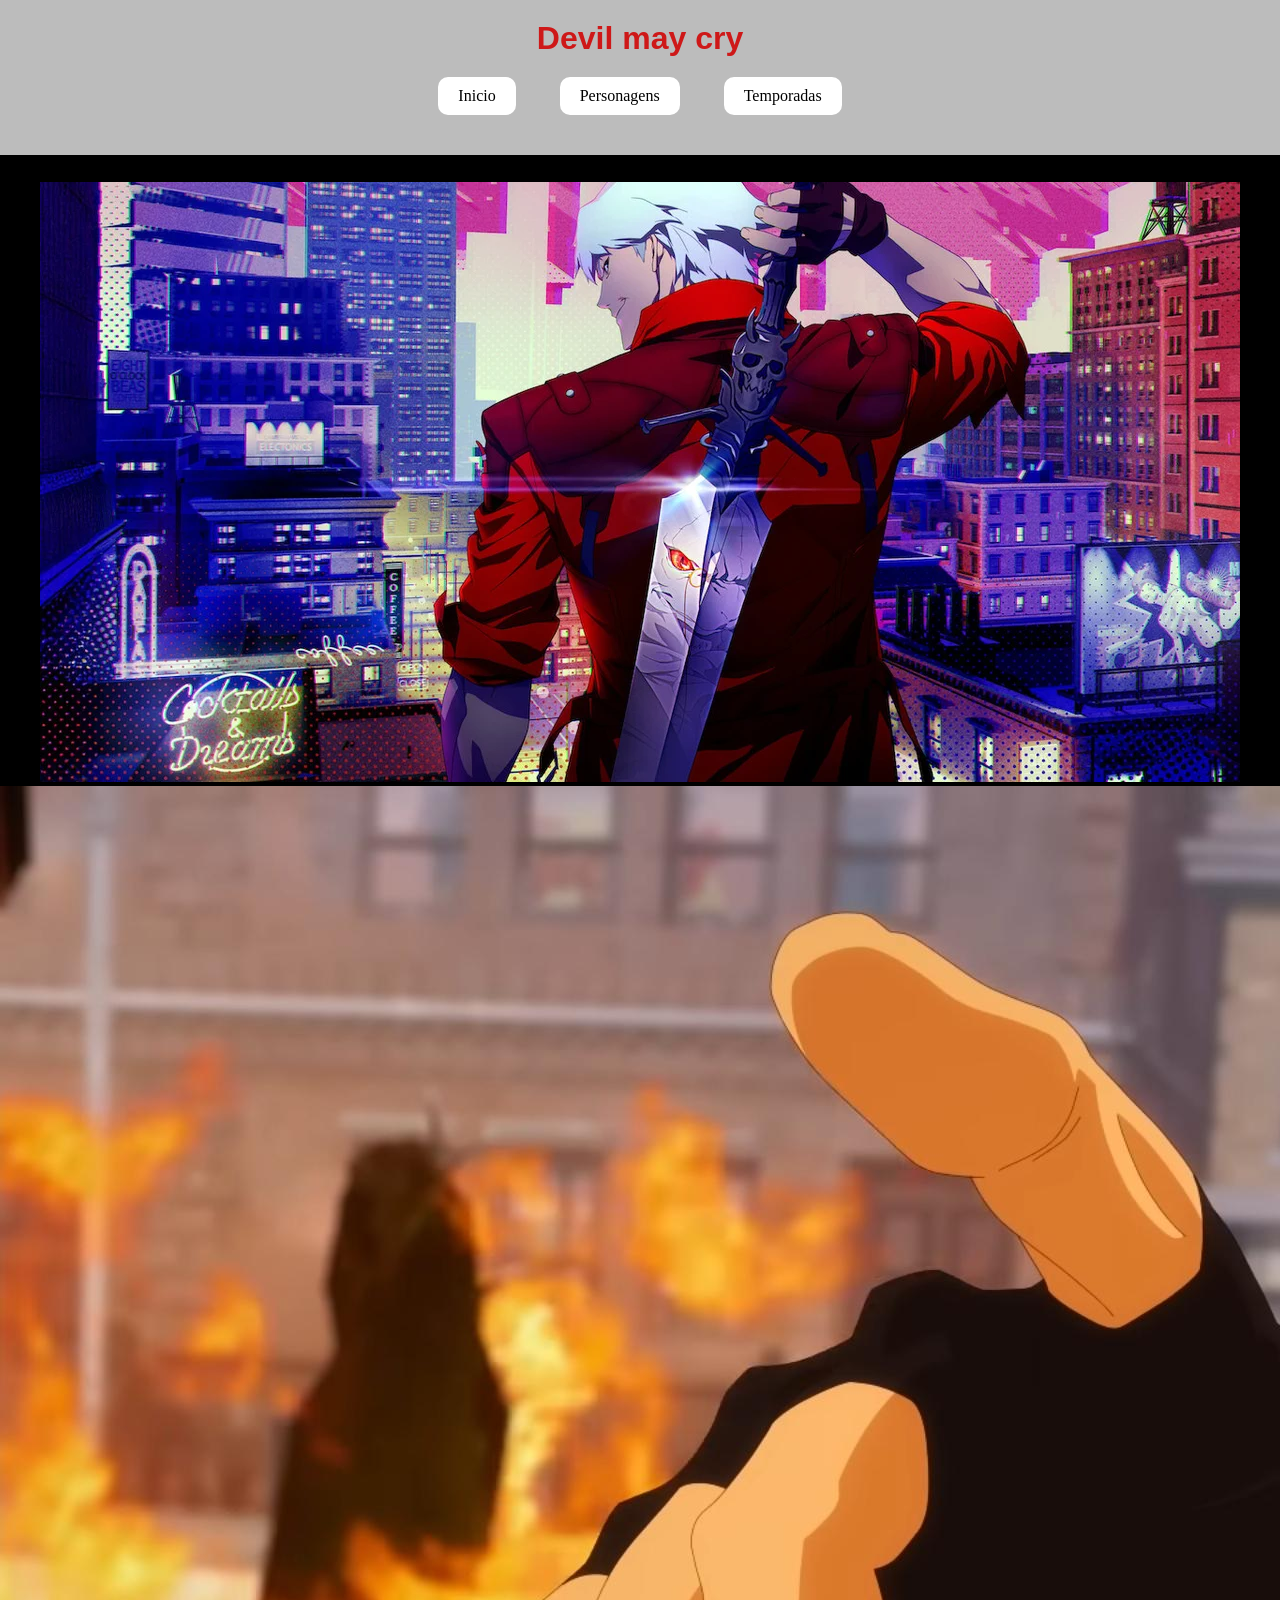
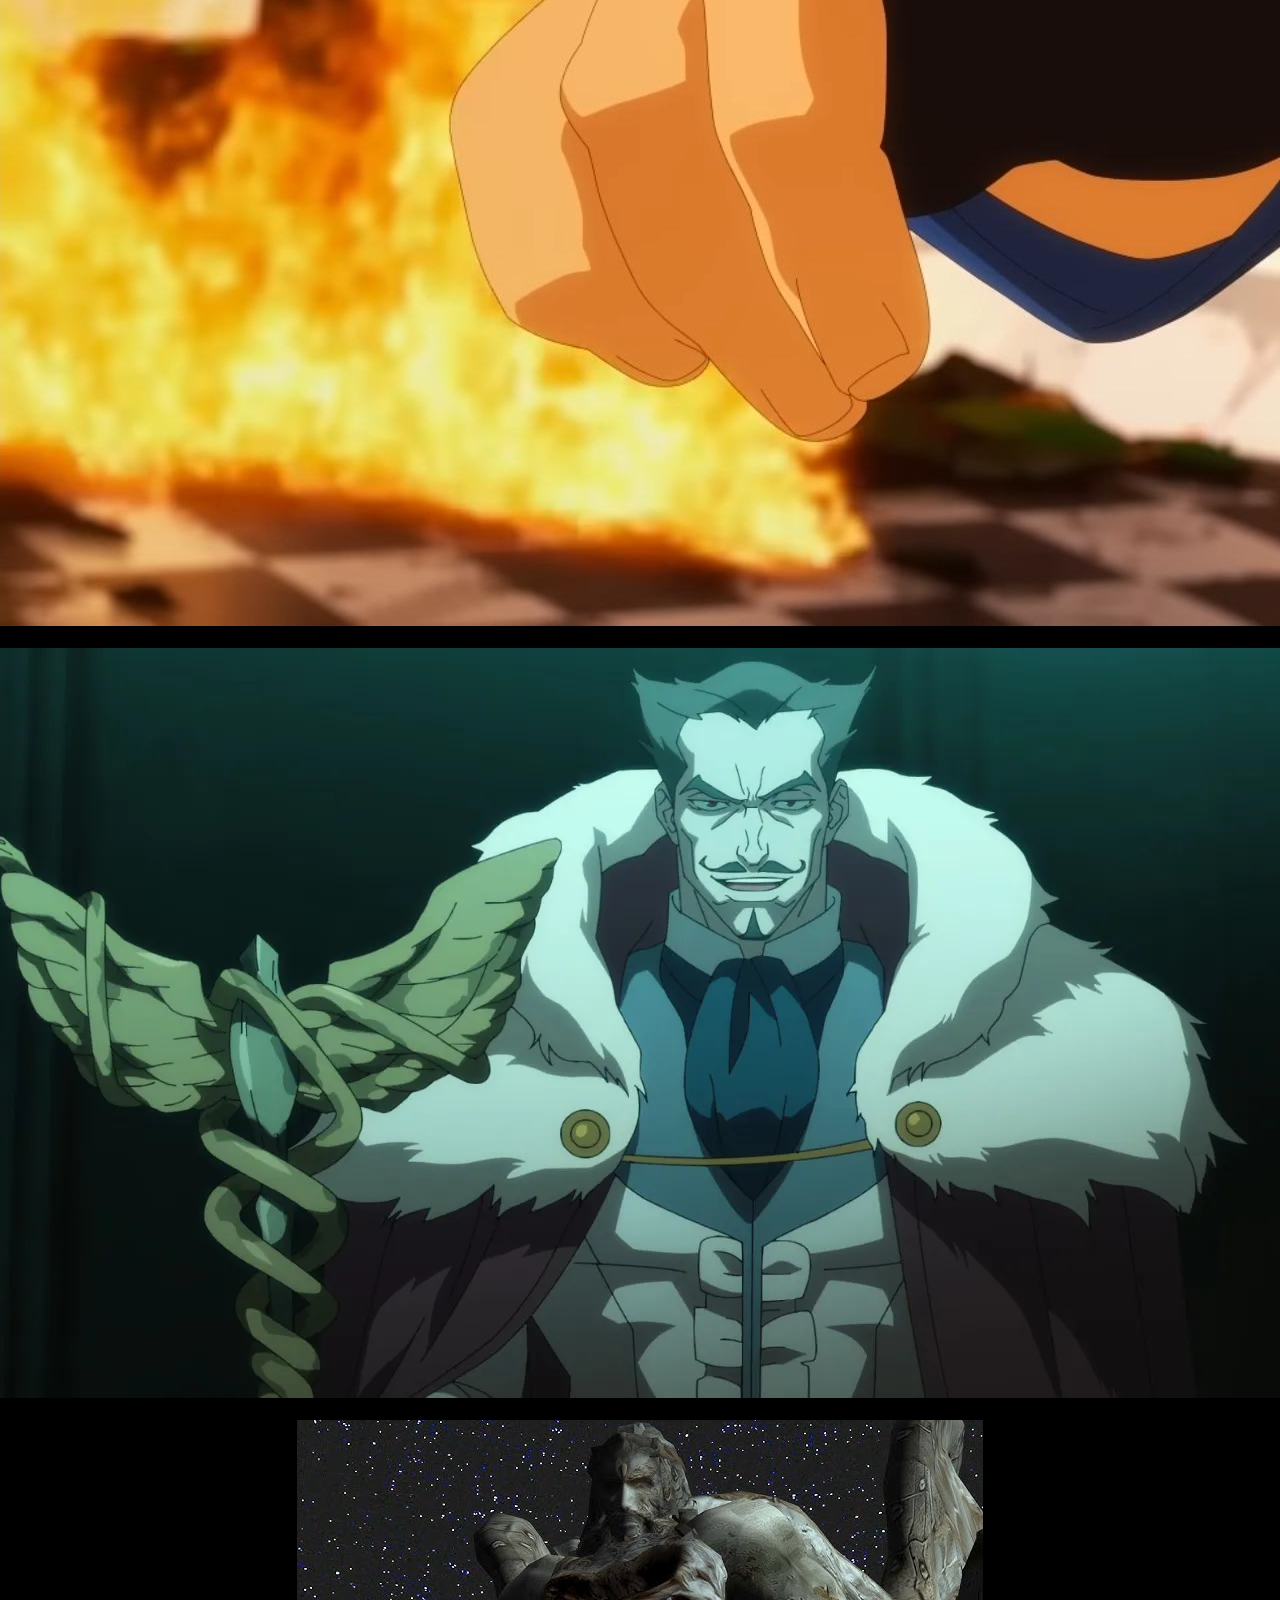
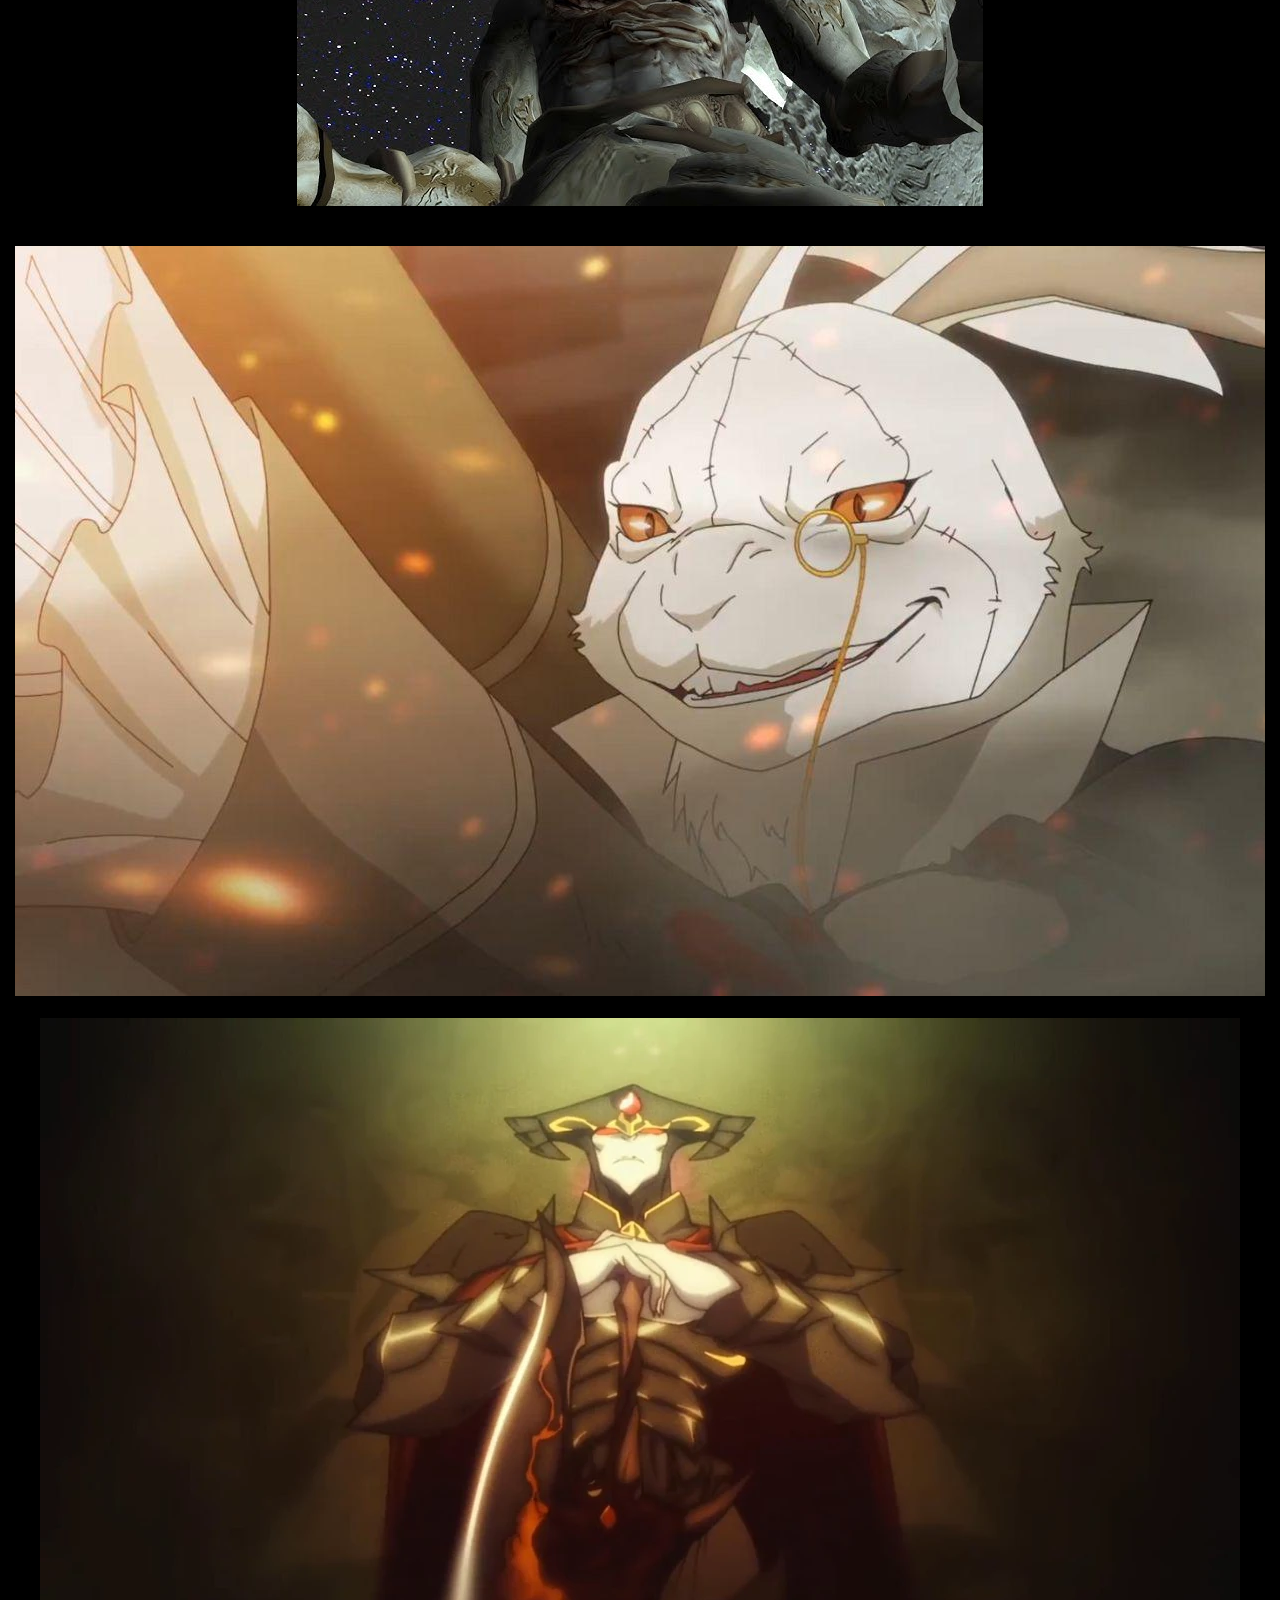
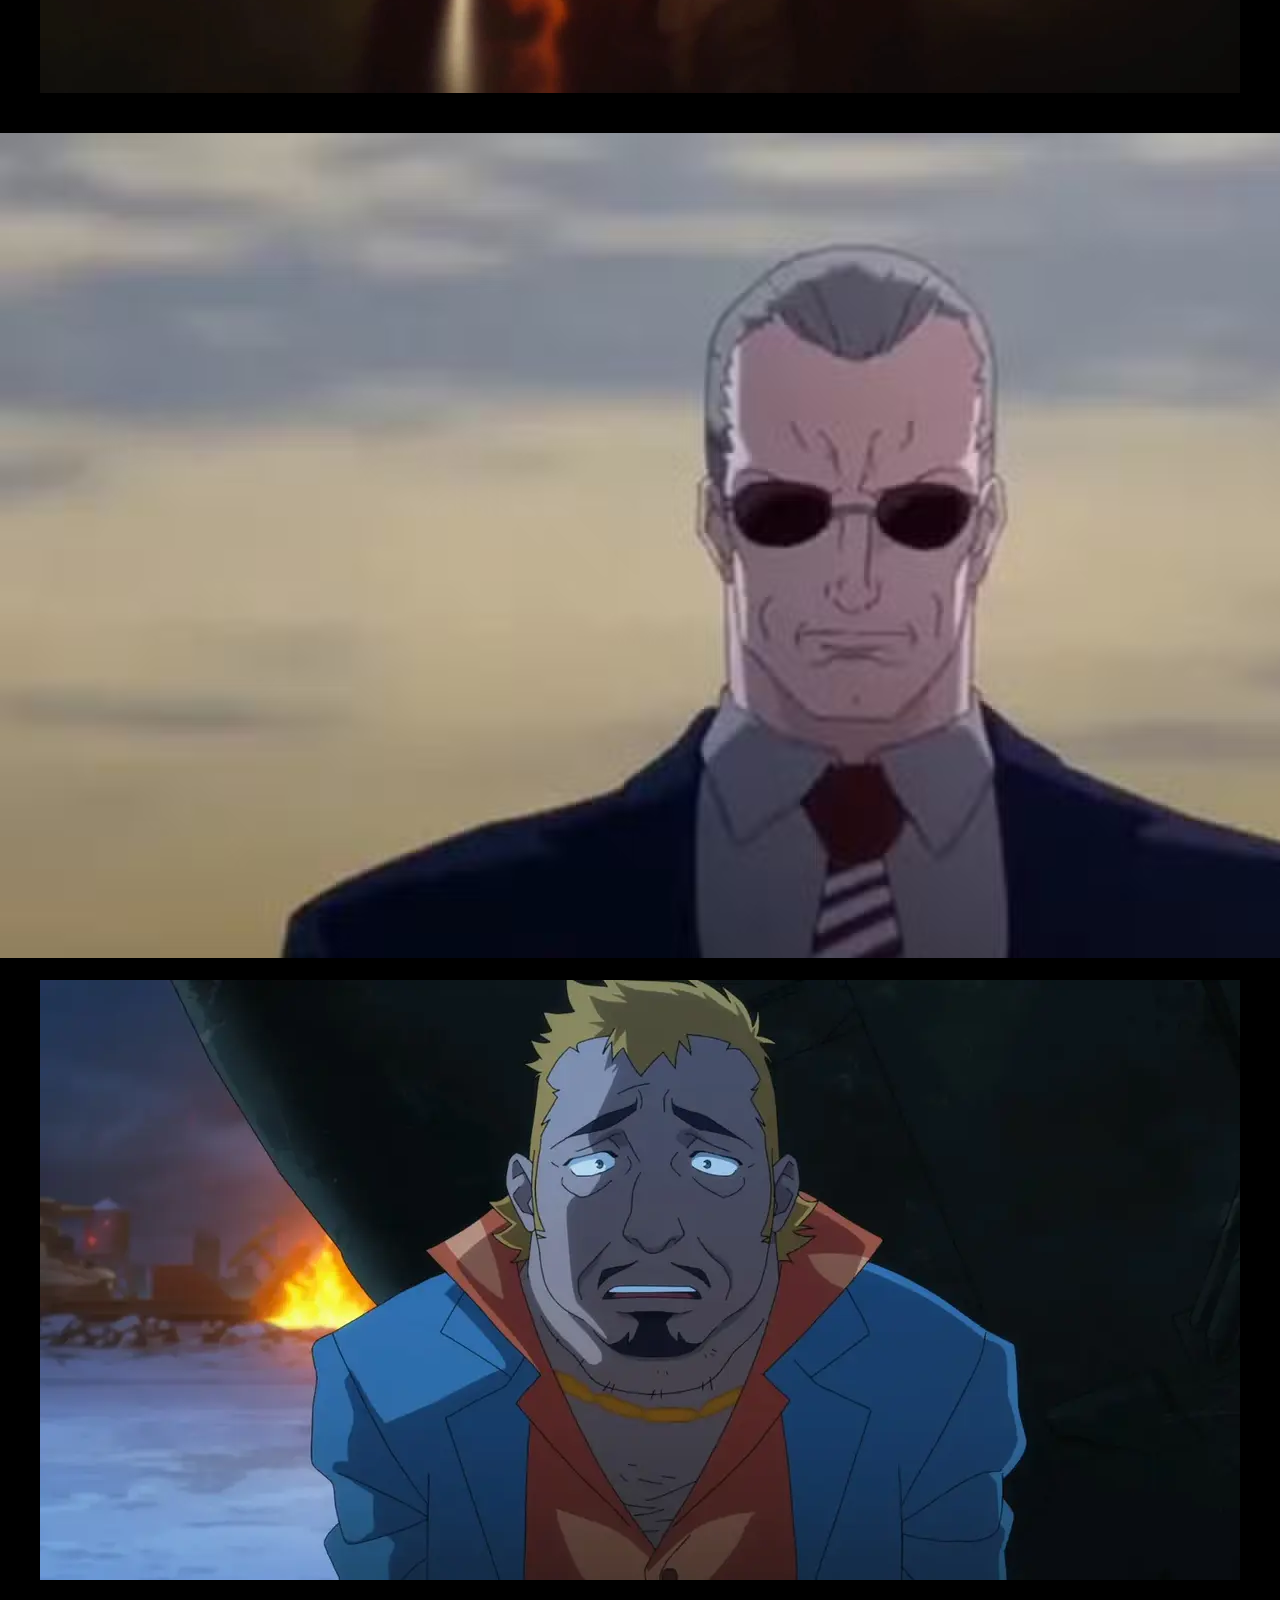
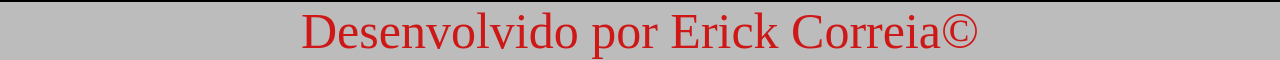
==== personagens.html @ 9ecbd6e8 "personagens" ====
<!DOCTYPE html>
<html lang="en">

<head>
    <meta charset="UTF-8">
    <meta name="viewport" content="width=device-width, initial-scale=1.0">
    <title>Devil may cry | Personagens</title>
    <link rel="stylesheet" href="./personagens.css">
    <link rel="stylesheet" href="./style.css">
    <link rel="shortcut icon" href="./imagens/Imagens_personagens/favicon.png" type="image/x-icon">
</head>

<body>
</body>
    <header>
        <h1 class="ttt">Devil may cry</h1>
        <nav>
            <a href="./index.html">Inicio</a>
            <a href="./personagens.html">Personagens</a>
            <a href="#seção">Temporadas</a>
        </nav>
    </header>
    <main>
        <section id="Personagem">
            <h2>Personagens</h2>
            <div class="Contrainer-Personagens">
                <div class="item">
                    <img src="./imagens/Imagens_personagens/Dante_1..webp" alt="Dante_per">
                    <p></p>
                    <h3></h3>
                    <div class="tag">
                        <span></span>
                        <span></span>
                    </div>
                </div>
                <div class="item">
                    <img src="./imagens/Imagens_personagens/Vergil_2.jpg" alt="Vergil_per">
                    <p>dnngzgndn</p>
                    <h3></h3>
                    <div class="tag">
                        <span></span>
                        <span></span>
                    </div>
                </div>
                <div class="item">
                    <img src="./imagens/Imagens_personagens/Arius_(Netflix)_2.webp" alt="Aris_per">
                    <p>ddndnd</p>
                    <h3></h3>
                    <div class="tag">
                        <span></span>
                        <span></span>
                    </div>
                </div>
                <div class="item">
                    <img src="./imagens/Imagens_personagens/mundus_4.jpg" alt="mundus_per">
                    <p>dnbdzbd</p>
                    <h3></h3>
                    <div class="tag">
                        <span>Demônio</span>
                        <span></span>
                    </div>
                </div>
                <div class="item">
                    <img src="./imagens/Imagens_personagens/Coelho Branco_4.jpg" alt="coelho_per">
                    <p>dgndndn</p>
                    <h3></h3>
                    <div class="tag">
                        <span></span>
                        <span></span>
                    </div>
                </div>
                <div class="item">
                    <img src="./imagens/Imagens_personagens/Sparda_6.webp" alt="sparda_per">
                    <p>dndndnd</p>
                    <h3></h3>
                    <div class="tag">
                        <span>Demônio</span>
                        <span></span>
                    </div>
                </div>
                <div class="item">
                    <img src="./imagens/Imagens_personagens/william baines_7.webp" alt="william_per">
                    <p>dndndn</p>
                    <h3></h3>
                    <div class="tag">
                        <span></span>
                        <span></span>
                    </div>
                </div>
                <div class="item">
                    <img src="./imagens/Imagens_personagens/Enzo Ferino_8.webp" alt="Enzo_per">
                    <p>ndndn</p>
                    <h3></h3>
                    <div class="tag">
                        <span></span>
                        <span></span>
                    </div>
                </div>
            </div>
        </section>

    </main>
    <footer>
        <p>Desenvolvido por Erick Correia&copy;</p>
    </footer>

</html>
---- style.css ----
@import url('https://fonts.cdnfonts.com/css/dungeon-depths');
/*Fonte para Titulo*/
@import url('https://fonts.cdnfonts.com/css/velparde-janeiro');
/*Fonte para Paragrafo*/
@import url('https://fonts.cdnfonts.com/css/lt-binary-neue');
/*Fonte do h3*/
@import url('https://fonts.cdnfonts.com/css/major-birch');
/*Reset base*/

* {
    box-sizing: border-box;
    margin: 0%;
    padding: 0%;
}
/*Alterna titulo fonte*/
.ttt {
    font-family: 'Dungeon Depths', sans-serif;
    color: #ce1818;
}
#kkk{
    color: #ce1818;
}
/*Alterna paragrafo fonte*/
.ppp {
    font-family: 'Velparde Janeiro', sans-serif;
}
/*Alterna h3 fonte*/
h3 {
    font-family: 'Major Birch', sans-serif;
}

/*Alterna alinhamento do copo da página*/
body {
    text-align: center;
    background-color: black;
}

/*Alterna o cabeçalho*/
header {
    color: #ce1818;
    padding: 20px;
    background-color: #bcbcbc;
}

/*Alterna o link das páginas*/
nav a {
    text-decoration: none;
    /*Tira a decoração do texto*/
    color: black;
    display: inline-block;
    /*Deixa os itens lado a lado do outro*/
    margin: 20px;
    padding: 10px 20px;
    background-color: #ffffff;
    border-radius: 10px;
}

/*Efeito quando o mouse passa por cima do link*/
nav a:hover {
    background-color: #ce1818;
    color: black;
    font-size: 20px;
}

/*Colocar contono nas imagens dos personagens principais*/
.card {
    /*article dos card de personagens*/
    width: 250px;
    display: inline-block;
    margin: 15px;
    padding: 15px;
    background-color: 	#75dcd5;
    border-radius: 10px;
}

/*Ajustar as imagem dos personagens principais*/
.card img {
    width: 100%;
    height: 200px;
    border-radius: 8px;
    object-fit: cover;
    /*Ajustar a imagem */
    text-align: center;
}

#Personagens{
    background-image: url(./imagens/background.0.jpeg);
    background-position: center;
    background-size: cover;
    background-repeat: no-repeat;
    /* alterar o tamanho da imagem - background-size= cover, contrain
    não repetir a imagem varias vezes - background-repeat:no-repeat
    mudar a posição da imagem - background-position*/
}
#seção{
    margin-top: 30px;
    background-color: 	#ce1818;
    padding: 15px;
}
.rank{
    display: inline-block;
    width: 560px;
    height: 300px;
    border-radius: 10px;
    padding-top: 20px;
    background-color: #000000;
    padding: 10px;
}
.rank img{
    width: 400px;
    border-radius: 10px;
}

footer{
    background-color: #bcbcbc;
    color: #ce1818;
    font-size: 50px;
    font-family: "Velparde Janeiro', sans-serif";
    text-align: center;
}
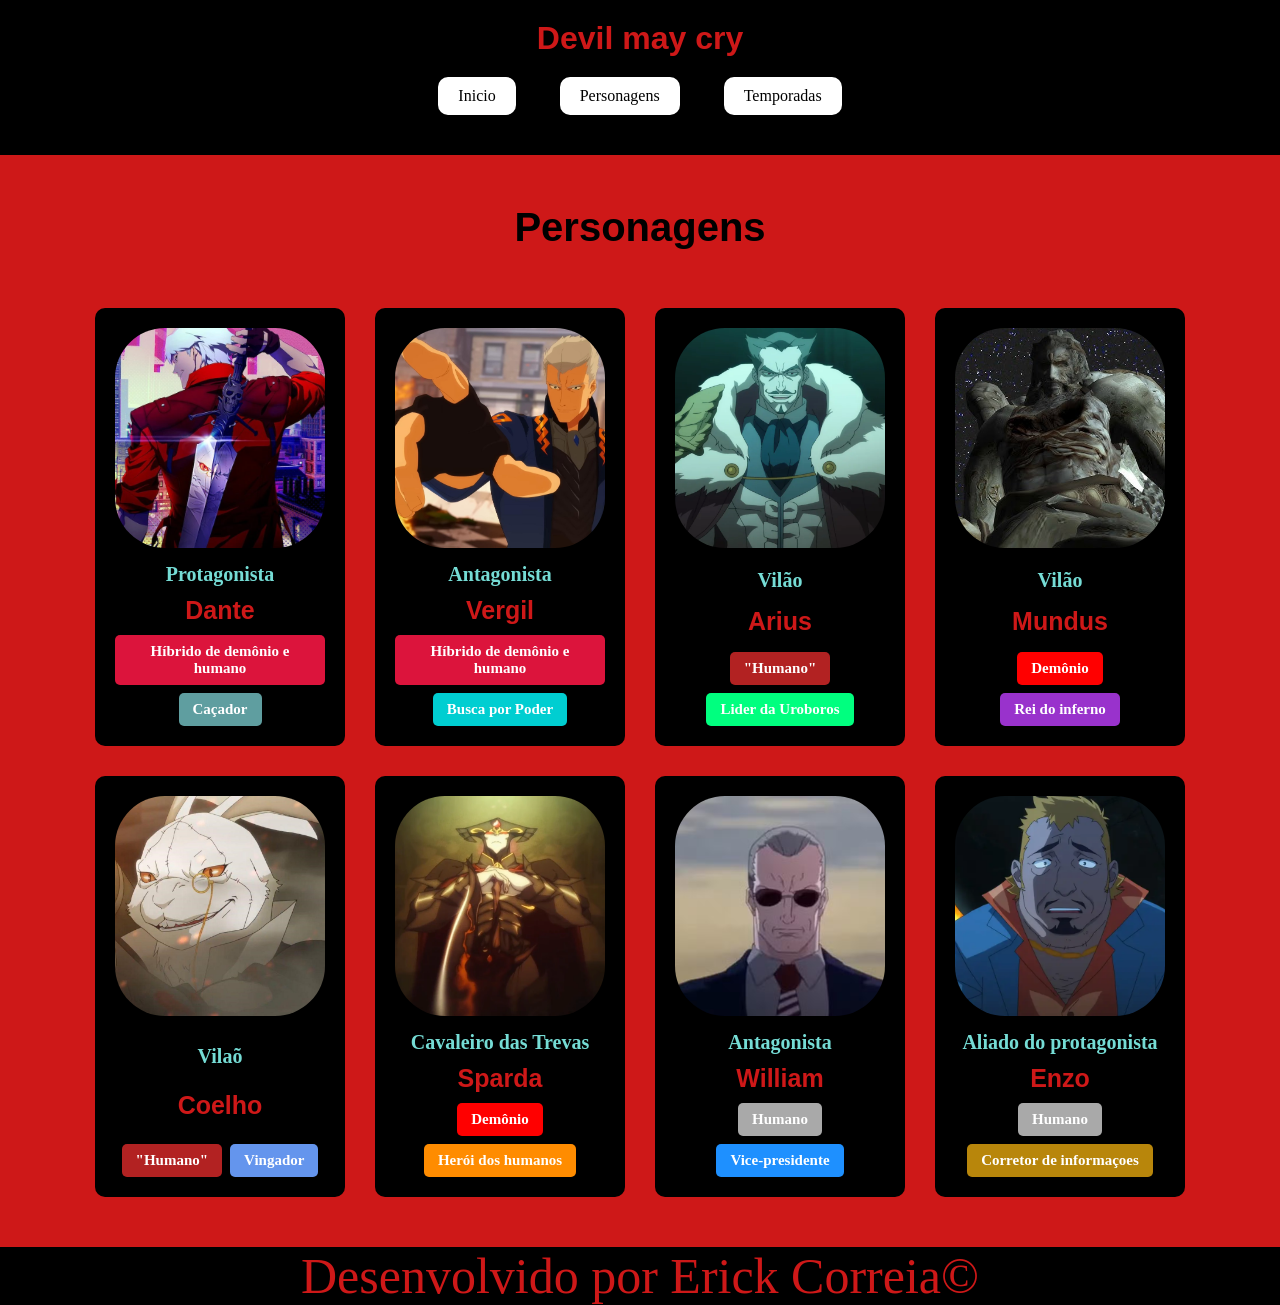
==== commit cde6bdb8: "devil" ====
--- a/personagens.html
+++ b/personagens.html
@@ -6,102 +6,104 @@
     <meta name="viewport" content="width=device-width, initial-scale=1.0">
     <title>Devil may cry | Personagens</title>
     <link rel="stylesheet" href="./personagens.css">
-    <link rel="stylesheet" href="./style.css">
+    <link rel="stylesheet" href="./style.css"><!--Estilo para o header e o footer-->
+
     <link rel="shortcut icon" href="./imagens/Imagens_personagens/favicon.png" type="image/x-icon">
 </head>
 
 <body>
 </body>
-    <header>
-        <h1 class="ttt">Devil may cry</h1>
-        <nav>
-            <a href="./index.html">Inicio</a>
-            <a href="./personagens.html">Personagens</a>
-            <a href="#seção">Temporadas</a>
-        </nav>
-    </header>
-    <main>
-        <section id="Personagem">
-            <h2>Personagens</h2>
-            <div class="Contrainer-Personagens">
-                <div class="item">
-                    <img src="./imagens/Imagens_personagens/Dante_1..webp" alt="Dante_per">
-                    <p></p>
-                    <h3></h3>
-                    <div class="tag">
-                        <span></span>
-                        <span></span>
-                    </div>
-                </div>
-                <div class="item">
-                    <img src="./imagens/Imagens_personagens/Vergil_2.jpg" alt="Vergil_per">
-                    <p>dnngzgndn</p>
-                    <h3></h3>
-                    <div class="tag">
-                        <span></span>
-                        <span></span>
-                    </div>
-                </div>
-                <div class="item">
-                    <img src="./imagens/Imagens_personagens/Arius_(Netflix)_2.webp" alt="Aris_per">
-                    <p>ddndnd</p>
-                    <h3></h3>
-                    <div class="tag">
-                        <span></span>
-                        <span></span>
-                    </div>
-                </div>
-                <div class="item">
-                    <img src="./imagens/Imagens_personagens/mundus_4.jpg" alt="mundus_per">
-                    <p>dnbdzbd</p>
-                    <h3></h3>
-                    <div class="tag">
-                        <span>Demônio</span>
-                        <span></span>
-                    </div>
-                </div>
-                <div class="item">
-                    <img src="./imagens/Imagens_personagens/Coelho Branco_4.jpg" alt="coelho_per">
-                    <p>dgndndn</p>
-                    <h3></h3>
-                    <div class="tag">
-                        <span></span>
-                        <span></span>
-                    </div>
-                </div>
-                <div class="item">
-                    <img src="./imagens/Imagens_personagens/Sparda_6.webp" alt="sparda_per">
-                    <p>dndndnd</p>
-                    <h3></h3>
-                    <div class="tag">
-                        <span>Demônio</span>
-                        <span></span>
-                    </div>
-                </div>
-                <div class="item">
-                    <img src="./imagens/Imagens_personagens/william baines_7.webp" alt="william_per">
-                    <p>dndndn</p>
-                    <h3></h3>
-                    <div class="tag">
-                        <span></span>
-                        <span></span>
-                    </div>
-                </div>
-                <div class="item">
-                    <img src="./imagens/Imagens_personagens/Enzo Ferino_8.webp" alt="Enzo_per">
-                    <p>ndndn</p>
-                    <h3></h3>
-                    <div class="tag">
-                        <span></span>
-                        <span></span>
-                    </div>
+<header>
+    <h1 class="ttt">Devil may cry</h1>
+    <nav>
+        <a href="./index.html">Inicio</a>
+        <a href="./personagens.html">Personagens</a>
+        <a href="#seção">Temporadas</a>
+    </nav>
+</header>
+<main>
+    <section id="personagem">
+        <h2>Personagens</h2>
+        <br>
+        <div class="contrainer-personagens">
+            <div class="item">
+                <img src="./imagens/Imagens_personagens/Dante_1..jpg" alt="Dante_per">
+                <p>Protagonista</p>
+                <h3>Dante</h3>
+                <div class="tags">
+                    <span class="tag híbrido">Híbrido de demônio e humano</span>
+                    <span class="tag caçador">Caçador</span>
                 </div>
             </div>
-        </section>
+            <div class="item">
+                <img src="./imagens/Imagens_personagens/Vergil_2.jpg" alt="Vergil_per">
+                <p>Antagonista</p>
+                <h3>Vergil</h3>
+                <div class="tags">
+                    <span  class="tag híbrido">Híbrido de demônio e humano</span>
+                    <span class="tag poder">Busca por Poder</span>
+                </div>
+            </div>
+            <div class="item">
+                <img src="./imagens/Imagens_personagens/Arius_(Netflix)_2.webp" alt="Arius_per">
+                <p>Vilão</p>
+                <h3>Arius</h3>
+                <div class="tags">
+                    <span class="tag humano_no">"Humano"</span>
+                    <span class="tag uroboros">Lider da Uroboros</span>
+                </div>
+            </div>
+            <div class="item">
+                <img src="./imagens/Imagens_personagens/mundus_4.jpg" alt="mundus_per">
+                <p>Vilão</p>
+                <h3>Mundus</h3>
+                <div class="tags">
+                    <span class="tag demonio">Demônio</span>
+                    <span class="tag rei">Rei do inferno</span>
+                </div>
+            </div>
+            <div class="item">
+                <img src="./imagens/Imagens_personagens/Coelho Branco_4.jpg" alt="coelho_per">
+                <p>Vilaõ</p>
+                <h3>Coelho</h3>
+                <div class="tags">
+                    <span class="tag humano_no">"Humano"</span>
+                    <span class="tag vingador">Vingador</span>
+                </div>
+            </div>
+            <div class="item">
+                <img src="./imagens/Imagens_personagens/Sparda_6.webp" alt="sparda_per">
+                <p>Cavaleiro das Trevas</p>
+                <h3>Sparda</h3>
+                <div class="tags">
+                    <span class="tag demonio">Demônio</span>
+                    <span class="tag herói">Herói dos humanos</span>
+                </div>
+            </div>
+            <div class="item">
+                <img src="./imagens/Imagens_personagens/william baines_7.webp" alt="william_per">
+                <p>Antagonista</p>
+                <h3>William</h3>
+                <div class="tags">
+                    <span class="tag humano">Humano</span>
+                    <span class="tag vice">Vice-presidente</span>
+                </div>
+            </div>
+            <div class="item">
+                <img src="./imagens/Imagens_personagens/Enzo Ferino_8.webp" alt="Enzo_per">
+                <p>Aliado do protagonista</p>
+                <h3>Enzo</h3>
+                <div class="tags">
+                    <span class="tag humano">Humano</span>
+                    <span class="tag corretor">Corretor de informaçoes</span>
+                </div>
+            </div>
+        </div>
+    </section>
 
-    </main>
-    <footer>
-        <p>Desenvolvido por Erick Correia&copy;</p>
-    </footer>
+</main>
+<footer>
+    <p>Desenvolvido por Erick Correia&copy;</p>
+</footer>
 
 </html>
--- a/personagens.css
+++ b/personagens.css
@@ -0,0 +1,163 @@
+@import url('https://fonts.cdnfonts.com/css/dungeon-depths');
+/*Fonte para Titulo*/
+@import url('https://fonts.cdnfonts.com/css/velparde-janeiro');
+/*Fonte para Paragrafo*/
+@import url('https://fonts.cdnfonts.com/css/lt-binary-neue');
+/*Fonte do h3*/
+@import url('https://fonts.cdnfonts.com/css/major-birch');
+
+
+/*Reset Basíco*/
+*{
+    padding: 0%;
+    margin: 0%;
+}
+
+body{
+    background-color: white;
+}
+
+/*Alterando o estilo da seção*/
+#personagem{
+    background-color: #ce1818;
+    padding: 50px 20px; /*Espaçamento interno*/
+}
+
+/*Estilo do titulko dos personagens*/
+#personagem h2{
+    color: black;
+    font-size: 40px;
+    text-align: center;
+    font-family: 'Dungeon Depths', sans-serif; /*Alterar a fonte do h2*/
+    margin-bottom: 40px;
+}
+
+.contrainer-personagens{
+    display: flex; /*ativa o flexblox*/
+    flex-wrap: wrap; /*quebra a linha se não ho espaço suficiente*/
+    justify-content: center;
+    align-items: stretch; /*deixa os itens com a mesma altura, "esticado" no eixo transvesal*/
+    gap: 30px;
+
+}
+
+/*Alterar os cars dos personagens*/
+.item{
+    width: 250px;
+    background-color: black;
+    border-radius: 10px;
+    padding: 20px;
+    display: flex; /*Ativa o flexblox*/
+    flex-direction: column; /*ativa o comportamento de coluna*/
+    justify-content: center;
+    justify-content: space-between;
+}
+
+.item:hover{
+    transform: skewY(-10px);
+    box-shadow: 0 0 10px 5px #75dcd5;
+
+
+}
+
+.item img{
+    width: 100%;
+    height: 220px;
+
+    /*evitar a distorção da imagem*/
+    object-fit: cover;
+    border-radius: 50px;
+    margin-bottom: 15px;
+}
+
+.item p{
+    color: #75dcd5;
+    font-weight: bold;
+    margin-bottom: 10px;
+    font-size: 20px;
+}
+
+.item h3{
+    color: #ce1818;
+    font-size: 25px;
+    margin-bottom: 10px;
+    
+}
+
+.tags{
+    display: flex;
+    flex-wrap: wrap;
+    gap: 8px;
+    justify-content: center;
+}
+
+.tag{
+    color: white;
+    padding: 8px 14px;
+    border-radius: 5px;
+    font-size: 15px;
+    font-weight: bold;
+    display: inline-block;
+}
+
+.híbrido{
+    background-color: crimson;
+}
+
+.caçador{
+    background-color: cadetblue;
+}
+
+.poder{
+    background-color: darkturquoise;
+}
+
+.humano_no{
+    background-color: firebrick;
+}
+
+.uroboros{
+    background-color: springgreen;
+}
+
+.demonio{
+    background-color: red;
+}
+
+.rei{
+    background-color: darkorchid;
+}
+
+.vingador{
+    background-color: cornflowerblue;
+}
+
+.herói{
+    background-color: darkorange;
+}
+
+.humano{
+    background-color: darkgray;
+}
+
+.vice{
+    background-color: dodgerblue;
+}
+
+.corretor{
+    background-color: darkgoldenrod;
+}
+
+/*MEDIA QUERY*/
+
+
+@media(max-width:600px){
+    #personagem h2{
+        font-size: 50px;
+    }
+
+    .item{
+        width: 100%;
+        max-width: 320px;
+    }
+}
--- a/style.css
+++ b/style.css
@@ -39,7 +39,7 @@
 header {
     color: #ce1818;
     padding: 20px;
-    background-color: #bcbcbc;
+    background-color: #000000;
 }
 
 /*Alterna o link das páginas*/
@@ -112,7 +112,7 @@
 }
 
 footer{
-    background-color: #bcbcbc;
+    background-color: black;
     color: #ce1818;
     font-size: 50px;
     font-family: "Velparde Janeiro', sans-serif";
